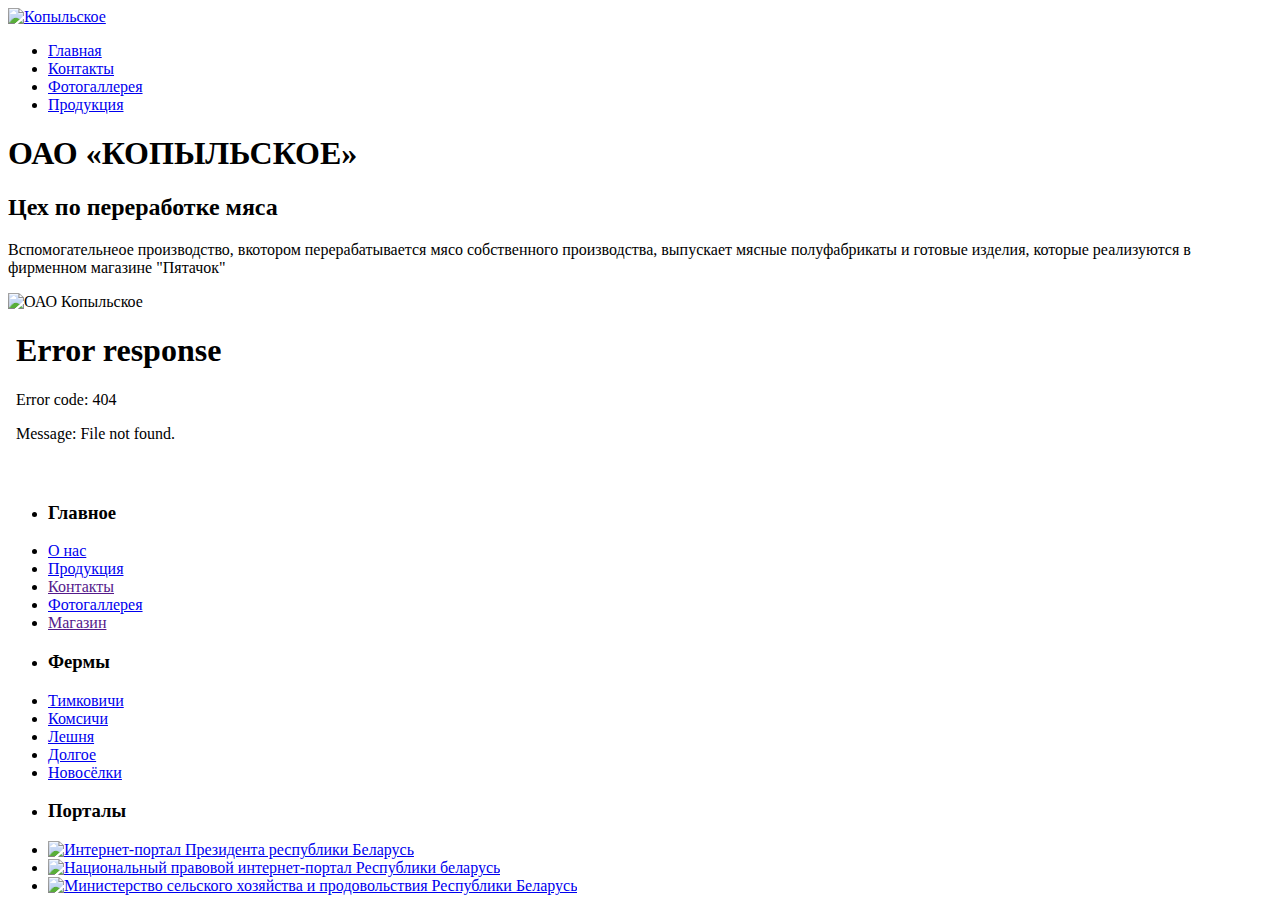
==== CehMyaso.html @ 18164eb9 "Add files via upload" ====
<!DOCTYPE html>
<html lang="en">
<head>
	<link rel="shortcut icon" href="img/svg/LogoBG.png" type="image/png">
	<meta charset="UTF-8">
	<meta name="viewport" content="width=device-width, initial-scale=1.0">
	<title>Копыльское</title>
	<link rel="stylesheet" href="css/style about.css">
</head>
<body>

	<!-- Start header -->

	
	<header class="header">
		<div class="wrapper">
			<div class="header__wrapper">
				<div class="header__logo">
				<a href="D:/с РАБОЧЕГО СТОЛА/Работа/html/index.html" class="header__logo-link">
					<img src="img/svg/LogoBG.png" alt="Копыльское" class="header__logo-pic">
				</a>
			    </div>
			    <nav class="header__nav">
				<ul class="header-list">
					<li class="header__item">
						<a href="index.html" class="header__link">Главная</a>
					</li>
					<li class="header__item">
						<a href="index Contacts.html" class="header__link">Контакты</a>
					</li>
					<li class="header__item">
						<a href="index Photo.html" class="header__link">Фотогаллерея</a>
					</li>
					<li class="header__item">
						<a href="index Products.html" class="header__link">Продукция</a>
					</li>
					
				</ul>
				<div class="header__nav-close">
					<span class="header__nav-close-line"></span>
					<span class="header__nav-close-line"></span>
				</div>
		    	</nav>
			    <div class="header__burger burger">
			    	<span class="burger__line burger__line_first"></span>
				    <span class="burger__line burger__line_second"></span>
				    <span class="burger__line burger__line_third"></span>
			    </div>
		    </div>
		</div>
	</header>

	<!-- End header -->

	<main class="main">
		
		<!-- Start Intro -->

		<section class="intro">
			<div class="wrapper">
				<h1 class="intro__title">
					ОАО «КОПЫЛЬСКОЕ» 
				</h1>
			</div>
				<div class="benefits__intro">
				    <div class="intro_card">
				        <p class="intro__subtitle">
					</p>
			        </div>
			    
			  
		        </div>
		    </div>
		</section>

        <!-- End Intro -->

 		<!-- Start cards -->

	     	<!-- Start Director -->

		<section class="benefits">
			<div class="benefits__wrap">
			    <h2 class="benefits__title">
			     	Цех по переработке мяса
		        </h2>
			    <div class="benefits__cardds">
				    <div class="hello_card">
				    	<p class="opis"> Вспомогательнеое производство, вкотором перерабатывается мясо собственного производства, выпускает мясные полуфабрикаты и готовые изделия, которые реализуются в фирменном магазине "Пятачок"
				    	</p>
					
			    	</div>
			     	<div class="hello_card">
				        <img src="img/Tour2.jpg" alt=" ОАО Копыльское "class="intro_mg">
			    	</div>
		    	</div>
			
		    	<!-- End Director-->

		    	<!-- Start spoilers -->


<!-- Videos Start-->

<div class="videos">
	<div class="videos__wrapper">
		<div class="video__item"></div>
		<iframe class="video__element" src="video/video.mp4" title="YouTube video player" frameborder="0" allow="accelerometer; autoplay; clipboard-write; encrypted-media; gyroscope; picture-in-picture; web-share" allowfullscreen></iframe>
	</div>
</div>


<!-- Videos End-->
	</main>

<footer class="footer">
		<div class="wrapper">
			<div class="footer__item">
				<div class="footer__logo">
					<img src="img/svg/LogoBG.png" alt="" class="footer__logo-pic">
				</div>
				    <nav class="footer__nav ">			
					    <ul class="footer__menu">
					    	<li class="footer__menu-item">
						    	<h3 class="footer__menu-title">Главное
						    	</h3>
						    </li>
					
					    	<li class="footer__menu-item">
					    		<a href="index about.html" class="footer__menu-link">О нас</a>
						    </li>
						    <li class="footer__menu-item">
							    <a href="index Products.html" class="footer__menu-link">Продукция</a>
						    </li>
						    <li class="footer__menu-item">
							    <a href="" class="footer__menu-link">Контакты</a>
						    </li>
						    <li class="footer__menu-item">
						        <a href="index Photo.html" class="footer__menu-link">Фотогаллерея</a>
						    </li>
						    <li class="footer__menu-item">
							    <a href="" class="footer__menu-link">Магазин</a>
						    </li>
					        </ul>			
					    <ul class="footer__menu">
						<li class="footer__menu-item">
							<h3 class="footer__menu-title">Фермы
							</h3>
						</li>
						<li class="footer__menu-item">
							<a href="Timkivichi.html" class="footer__menu-link">Тимковичи</a>
						</li>
						<li class="footer__menu-item">
							<a href="Komsichi.html" class="footer__menu-link">Комсичи</a>
						</li>
						<li class="footer__menu-item">
							<a href="Leshnya.html" class="footer__menu-link">Лешня</a>
						</li>
						<li class="footer__menu-item">
							<a href="Dolgoe.html" class="footer__menu-link">Долгое</a>
						</li>
						<li class="footer__menu-item">
							<a href="Novoselki.html" class="footer__menu-link">Новосёлки</a>

						</li>
					</ul>
				</nav>
				<nav class="footer__RB">
			     	<ul class="footer__menu">
						<li class="footer__menu-item">
							<h3 class="footer__menu-title">
								Порталы</h3>
						</li>
						<li class="footer__menu-item">
						    <a href="https://president.gov.by/ru" class="footer__menu-link"><img src="img/svg/RB1.jpg" class="img_RB1" alt="Интернет-портал Президента республики Беларусь"></a>
						</li>
						<li class="footer__menu-item">
							<a href="https://pravo.by/" class="footer__menu-link"><img src="img/svg/RB2.jpg" class="img_RB1" alt="Национальный правовой интернет-портал Республики беларусь"></a>
						</li>
						<li class="footer__menu-item">
							<a href="https://mshp.gov.by/" class="footer__menu-link"><img src="img/svg/RB3.jpg" class="img_RB1"  alt="Министерство сельского хозяйства и продовольствия Республики Беларусь"></a>
						</li>
						
					</ul>
					</nav>
			</div>
		</div>
	</footer>
<script src="./js/main.js"></script>

</body>
</html>
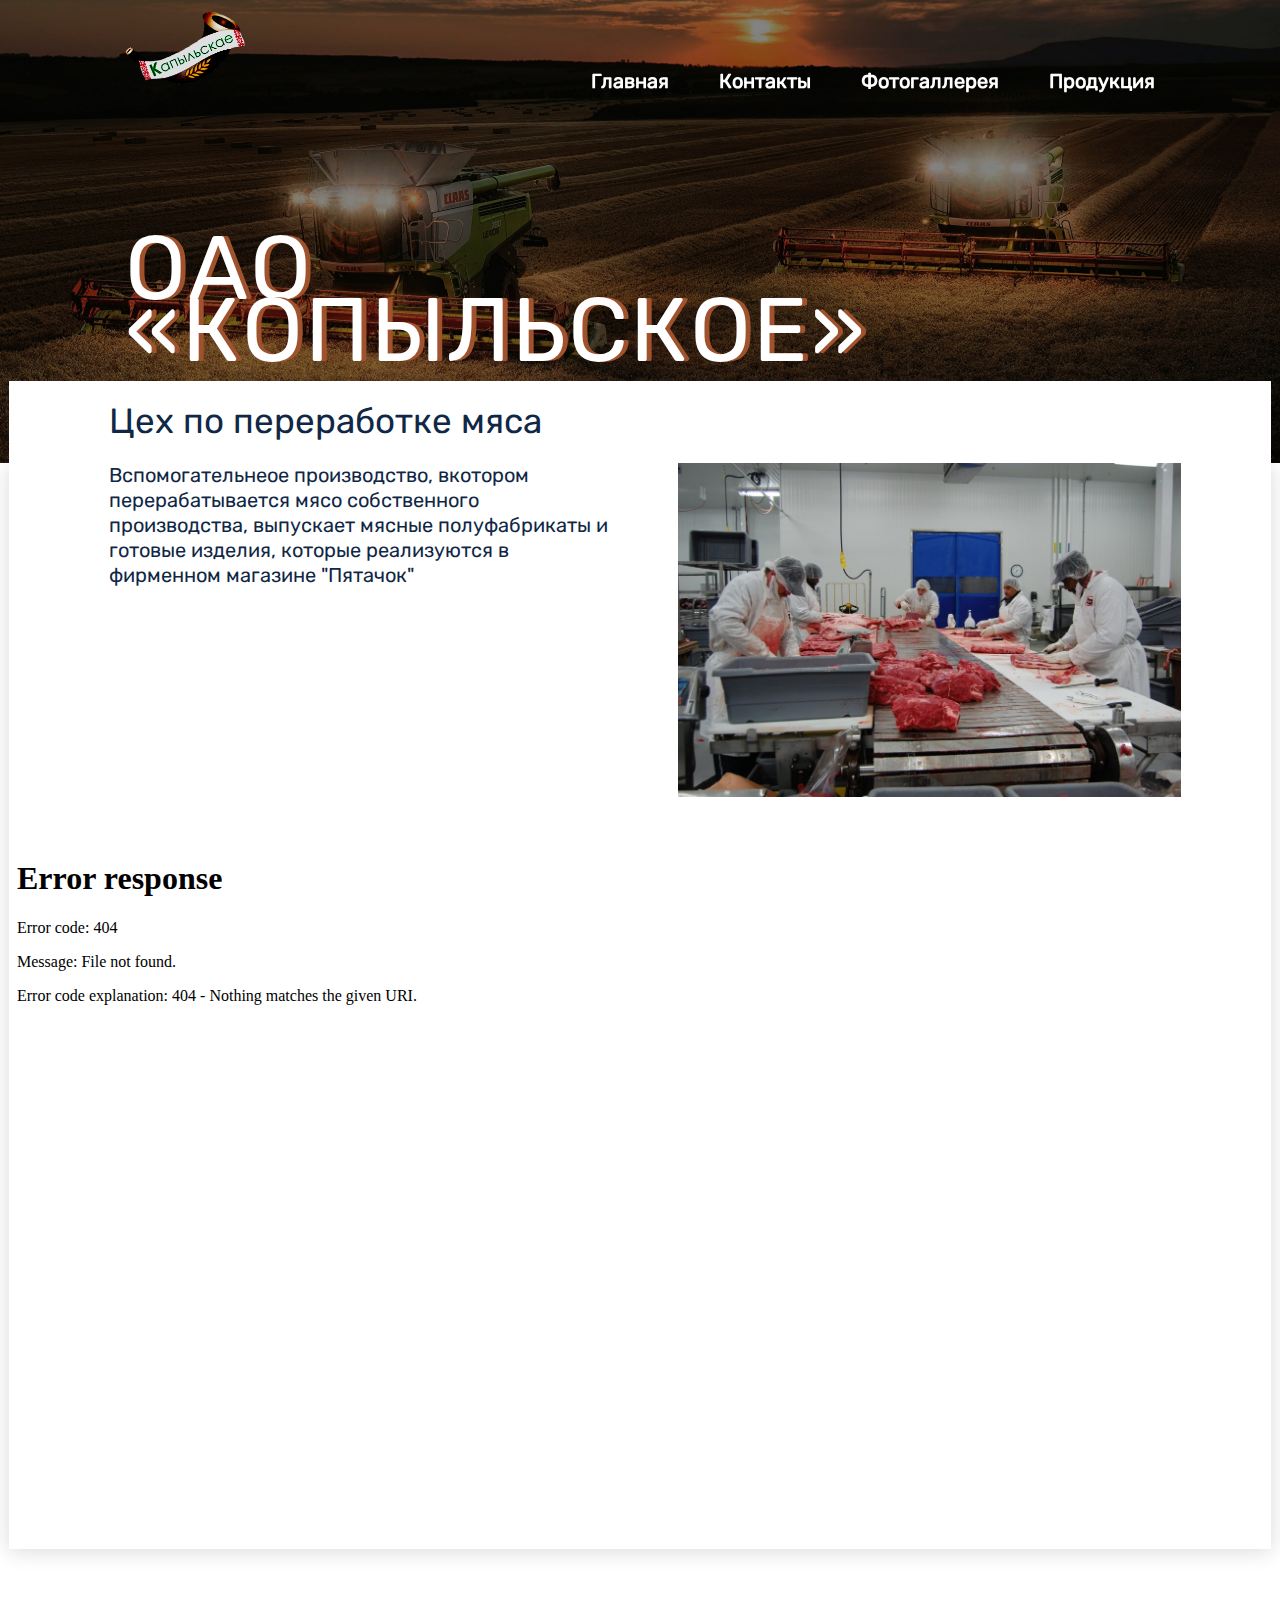
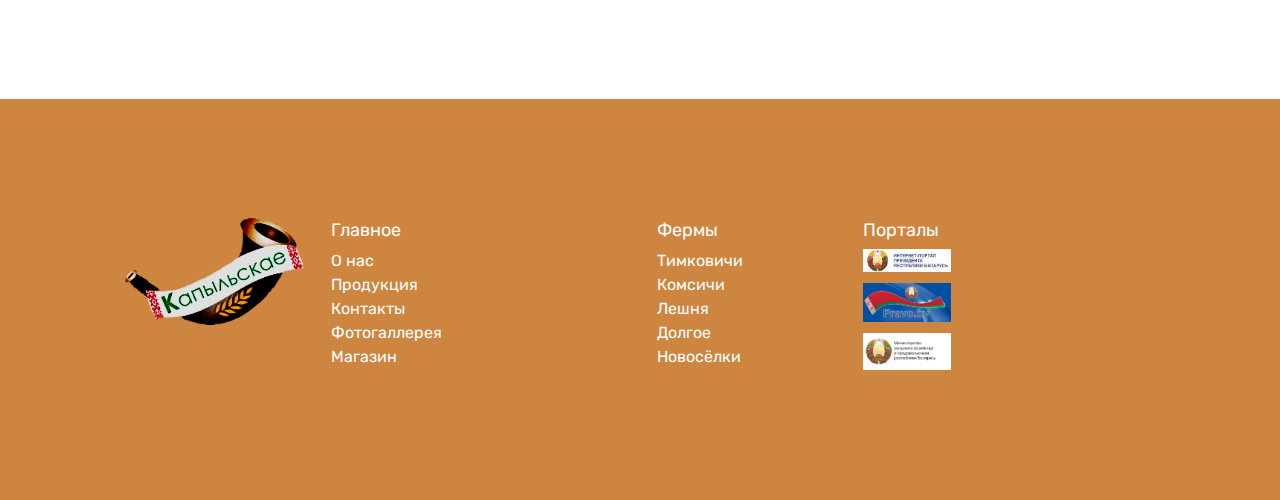
==== commit 21447dbf: "Update CehMyaso.html" ====
--- a/CehMyaso.html
+++ b/CehMyaso.html
@@ -16,7 +16,7 @@
 		<div class="wrapper">
 			<div class="header__wrapper">
 				<div class="header__logo">
-				<a href="D:/с РАБОЧЕГО СТОЛА/Работа/html/index.html" class="header__logo-link">
+				<a href="index.html" class="header__logo-link">
 					<img src="img/svg/LogoBG.png" alt="Копыльское" class="header__logo-pic">
 				</a>
 			    </div>
--- a/css/style about.css
+++ b/css/style about.css
@@ -0,0 +1,1110 @@
+html, body, div, span, applet, object, iframe,
+h1, h2, h3, h4, h5, h6, p, blockquote, pre,
+a, abbr, acronym, address, big, cite, code,
+del, dfn, em, img, ins, kbd, q, s, samp,
+small, strike, strong, sub, sup, tt, var,
+b, u, i, center,
+dl, dt, dd, ol, ul, li,
+fieldset, form, label, legend,
+table, caption, tbody, tfoot, thead, tr, th, td,
+article, aside, canvas, details, embed, 
+figure, figcaption, footer, header, hgroup, 
+menu, nav, output, ryby, section, summary,
+time, mark, audio, video {
+  margin: 0;
+  padding: 0;
+  border: 0;
+  font-size: 100%;
+  font: inherit;
+  vertical-align: baseline;
+  font-weight: normal;
+}
+article, aside, details, figcaption, figure, 
+footer, header, hgroup, menu, nav, section {
+  display: block;
+}
+html {
+  height: 100%;
+}
+body {
+  line-height: 1;
+}
+ol, ul {
+  list-style: none;
+}
+blockquote, q {
+  quotes: none;
+}
+blockquote:before, blockquote:after,
+q:before, q:after {
+  content: '';
+  content: none;
+}
+table {
+  border-collapse: collapse;
+  border-spacing: 0;
+}
+
+html {
+  line-height: 1.15;
+  -webkit-text-size-adjust: 100%;
+}
+body {
+  margin: 0;
+}
+main {
+  display: block;
+}
+h1 {
+  font-size: 2em;
+  margin: 0.67em 0;
+}
+hr {
+  box-sizing: content-box;
+  height: 0;
+  overflow: visible;
+}
+pre {
+  font-family: monospace, monospace;
+  font-size: 1em;
+}
+a {
+  background-color: transparent;
+}
+abbr[title] {
+  border-bottom: none;
+  text-decoration: underline;
+  text-decoration: underline dotted;
+}
+b,strong {
+  font-weight: bolder;
+}
+code,kbd,samp {
+  font-family: monospace, monospace;
+  font-size: 1em;
+}
+small {
+  font-size: 80%;
+}
+sub,sup {
+  font-size: 75%;
+  line-height: 0;
+  position: relative;
+  vertical-align: baseline;
+}
+sub {
+  bottom: -0.25em;
+}
+sup {
+  top: -0.5em;
+}
+img {
+  border-style: none;
+}
+button,input,optgroup,select,textarea {
+  font-family: inherit;
+  font-size: 100%;
+  line-height: 1.15;
+  margin: 0;
+}
+button,input {
+  overflow: visible;
+}
+button,select {
+  text-transform: none;
+}
+button,[type="button"],[type="reset"],[type="submit"] {
+  -webkit-appearance: button;
+}
+button::-moz-focus-inner,
+[type="button"]::-moz-focus-inner,
+[type="reset"]::-moz-focus-inner,
+[type="submit"]::-moz-focus-inner {
+  border-style: none;
+  padding: 0;
+}
+button:-moz-focusring,
+[type="button"]:-moz-focusring,
+[type="reset"]:-moz-focusring,
+[type="submit"]:-moz-focusring {
+  outline: 1px dotted ButtonText;
+}
+fieldset {
+  padding: 0.35em 0.75em 0.625em;
+}
+legend {
+  box-sizing: border-box;
+  color: inherit;
+  display: table;
+  max-width: 100%;
+  padding: 0;
+  white-space: normal;
+}
+progress {
+  vertical-align: baseline;
+}
+textarea {
+  overflow: auto;
+}
+[type="checkbox"],[type="radio"] {
+  box-sizing: border-box;
+  padding: 0;
+}
+[type="number"]::-webkit-inner-spin-button,[type="number"]::-webkit-outer-spin-button {
+  height: auto;
+}
+[type="search"] { 
+  -webkit-appearance: textfield;
+  outline-offset: -2px;
+}
+[type="search"]::-webkit-search-decoration {
+  -webkit-appearance: none;
+}
+::-webkit-file-upload-button {
+  -webkit-appearance: button;
+  font: inherit;
+}
+details {
+  display: block;
+}
+summary {
+  display: list-item;
+}
+template {
+  display: none;
+}
+[hidden] {
+  display: none;
+}
+
+/* rubik-regular - latin_cyrillic */
+@font-face {
+  font-family: 'Rubik';
+  font-style: normal;
+  font-weight: 400;
+  src: local(''),
+       url('../fonts/rubik-v23-latin_cyrillic-regular.woff2') format('woff2'), /* Chrome 26+, Opera 23+, Firefox 39+ */
+       url('../fonts/rubik-v23-latin_cyrillic-regular.woff') format('woff'); /* Chrome 6+, Firefox 3.6+, IE 9+, Safari 5.1+ */
+}
+/* rubik-300italic - latin_cyrillic */
+@font-face {
+  font-family: 'Rubik';
+  font-style: italic;
+  font-weight: 300;
+  src: local(''),
+       url('../fonts/rubik-v23-latin_cyrillic-300italic.woff2') format('woff2'), /* Chrome 26+, Opera 23+, Firefox 39+ */
+       url('../fonts/rubik-v23-latin_cyrillic-300italic.woff') format('woff'); /* Chrome 6+, Firefox 3.6+, IE 9+, Safari 5.1+ */
+}
+/* rubik-700italic - latin_cyrillic */
+@font-face {
+  font-family: 'Rubik';
+  font-style: italic;
+  font-weight: 700;
+  src: local(''),
+       url('../fonts/rubik-v23-latin_cyrillic-700italic.woff2') format('woff2'), /* Chrome 26+, Opera 23+, Firefox 39+ */
+       url('../fonts/rubik-v23-latin_cyrillic-700italic.woff') format('woff'); /* Chrome 6+, Firefox 3.6+, IE 9+, Safari 5.1+ */
+}
+/* rubik-900italic - latin_cyrillic */
+@font-face {
+  font-family: 'Rubik';
+  font-style: italic;
+  font-weight: 900;
+  src: local(''),
+       url('../fonts/rubik-v23-latin_cyrillic-900italic.woff2') format('woff2'), /* Chrome 26+, Opera 23+, Firefox 39+ */
+       url('../fonts/rubik-v23-latin_cyrillic-900italic.woff') format('woff'); /* Chrome 6+, Firefox 3.6+, IE 9+, Safari 5.1+ */
+}
+
+/* header start */
+html {
+  box-sizing: border-box;
+}
+*, *::before, *::after{
+  box-sizing: inherit;
+}
+
+body {
+  font-family: 'Rubik';
+  font-style: normal;
+  font-size: 16px;
+  line-height: 1.2;
+  font-weight: normal;
+  color: #102746;
+   position: relative;
+}
+
+.wrapper {
+  max-width: 1060px;
+  margin: 0 auto;
+  padding: 0 15px;
+}
+
+.wrapper-full {
+  max-width: 1262px;
+  margin: 0 auto;
+  padding: 0 15px;
+}
+
+.section-title {
+  font-weight: 500;
+  font-size: 35px;
+  line-height: 42px;
+  position: relative;
+  padding-bottom: 10px;
+}
+
+.section-title::after {
+  display: block;
+  content: '';
+  width: 253px;
+  height: 3px;
+  background-color: #A0522D;
+  position: absolute;
+  bottom: 0;
+  left: 0;
+}
+
+
+img {
+  max-width: 100%;
+  height: auto;
+}
+
+img {
+  max-width: 100%;
+  height: auto;
+}
+
+.header{
+  position: fixed;
+  top: 0;
+  left: 0;
+  width: 100%;
+  transition: .2s linear;
+  z-index: 999;
+}
+
+
+.header_active{
+  background: #A0522D;
+}
+
+.header__wrapper {
+  display: flex;
+  flex-wrap: wrap;
+  align-items: flex-end;
+  justify-content: space-between;
+  padding-top: 2px;
+}
+.header-list {
+  display: flex;
+  flex-wrap: wrap;
+}
+
+.header__item {
+  margin-right: 50px;
+  transform: translateY(25%);
+}
+
+.header__item:last-child{
+  margin-right: 0
+}
+
+.header__link {
+  color: #ffffff;
+  font-size: 20px;
+  line-height: 70px;
+  text-decoration: none;
+  font-weight: bold;
+}
+
+.header__link:hover, .header__link:focus, .header__link:active {
+  opacity: .75;
+}
+
+.header__logo-pic {
+  width: 50%;
+  margin-top: 10px;
+  margin-bottom: 10px;
+}
+
+.header__burger{
+  display: none;  
+  width: 40px;
+  height: 28px;
+  margin-bottom: 5px;
+  position: relative;
+}
+
+.burger__line{
+  display: block;
+  width: 100%;
+  height: 3px;
+  background-color: #fff;
+  position: absolute;
+  left: 0;
+}
+
+.burger__line_first{
+  top: 0;
+}
+
+.burger__line_second{
+  top: 50%;
+  transform: translateY(-50%);
+}
+
+.burger__line_third{
+  bottom: 0;
+}
+
+
+/* header end */
+
+/* intro start */
+
+.intro {
+  padding-bottom: 40px;
+  min-height: 50vh;
+  background: url('../img/intro-bg.jpg') no-repeat center;
+  background-size: cover;
+  padding-top: 98px;
+}
+
+.intro__title {
+  font-weight: 500;
+  font-size: 90px;
+  line-height: 62px;
+  color: #FFFFFF;
+  max-width: 609px;
+padding-top:  80px;
+  text-shadow: .05em 0 #A0522D;
+  letter-spacing: 2px;
+}
+
+.intro__subtitle {
+  font-size: 32px;
+  line-height: 28px;
+  color: #FFFF;
+  max-width: 650px;
+  margin-bottom: 10px;
+  margin-left: 180px;
+}
+
+.places__caption {
+  display: flex;
+  flex-wrap: wrap;
+  align-items: center;
+  justify-content: space-between;
+  margin-bottom: 36px;
+}
+/* intro end */
+
+/* benefits start */
+
+.benefits {
+  margin-bottom: 150px;
+
+}
+
+.benefits__wrap {
+  max-width: 1262px;
+  background-color: #fff;
+  margin: 0 auto;
+  box-shadow: 0px 2px 20px rgba(21, 24, 36, 0.15993);
+  position: relative;
+}
+
+.benefits__title {
+  width: 100%;
+  font-weight: 500;
+  font-size: 35px;
+  line-height: 42px;
+  padding: 19px 100px 21px 100px;
+
+  position: absolute;
+  top: 0;
+  left: 0;
+  transform: translateY(-100%);
+  background-color: #fff;
+
+}
+.kopyl {
+   padding-left: 40px;
+   margin-top: 1em;
+   margin-bottom: 1em;
+   list-style-type: circle;
+}
+.benefits__cardds {
+  margin-bottom: -58px;
+  display: grid;
+  grid-template-columns: repeat(2, 1fr);
+  grid-column-gap: 55px;
+  padding: 0px 100px;
+}
+.Exit_card {
+  padding: 0px 100px 20px 100px;
+   text-align:justify;
+}
+
+.benefits__cards {
+  display: grid;
+  grid-template-columns: repeat(3, 1fr);
+  grid-column-gap: 55px;
+  padding: 1500px 100px;
+
+}
+
+.benefits__card {
+  grid-column: span 1;
+  margin-bottom: 12px;
+
+}
+.benefits__card-pic {
+  margin-bottom: 12px;
+  max-width: 66px;  
+}
+
+.opis {
+ 
+  font-size: 20px;
+  line-height: 25px;
+  margin-bottom: 12px;
+
+}
+
+.intro_mg {
+  display: block;
+  margin-left: 10px;
+  margin-bottom: 100px;
+}
+
+.benefits__card-thumb {
+  display: block;
+}
+
+.benefits__card-title {
+  font-weight: 500;
+  font-size: 22px;
+  line-height: 24px;
+  margin-bottom: 26px;
+  
+}
+
+.benefits__card-desc {
+  font-size: 18px;
+  line-height: 24px;
+  margin-bottom: 39px;
+}
+
+.benefits__card-more {
+  display: inline-block;
+  padding-right: 59px;
+  font-size: 16px;
+  line-height: 24px;
+  color: #A0522D;
+  text-decoration: none;
+  text-transform: uppercase;
+  background: url(../img/svg/Shape.svg) no-repeat 95% center;
+  transition: .2s all;
+  
+}
+.benefits__card-more-ruc{
+  display: inline-block;
+  padding-right: 59px;
+  font-size: 16px;
+  line-height: 24px;
+  color: #A0522D;
+  text-decoration: none;
+  text-transform: uppercase;
+  background: url(../img/svg/Shape.svg) no-repeat 95% center;
+  transition: .2s all;
+}
+
+.benefits__card-more:hover, .benefits__card-more:focus {
+  background: url(../img/svg/Shape.svg) no-repeat right center;
+  opacity: .65;
+}
+.benefits__card-more-ruc:hover, .benefits__card-more-ruc:focus {
+  background: url(../img/svg/Shape.svg) no-repeat right center;
+  opacity: .65;
+}
+
+
+.places {
+  margin-bottom: 131px;
+}
+.places__caption {
+  display: flex;
+  flex-wrap: wrap;
+  align-items: center;
+  justify-content: space-between;
+  margin-bottom: 36px;
+}
+
+.places-title {
+  margin-right: 15px;
+
+}
+
+.places__cards {
+  display: grid;
+  grid-template-columns: repeat(6, 1fr);
+  grid-column-gap: 10px;
+  grid-row-gap: 10px; 
+}
+
+.places__card {
+  position: relative;
+  overflow: hidden;
+}
+
+.places__card::after {
+  display: block;
+  content: '';
+  width: 100%;
+  height: 100%;
+  background-color: rgba(21, 24, 36, 0.4);
+  position: absolute;
+  top: 0;
+  left: 0;
+  z-index: 2;
+}
+
+.places__card:hover .places__card-pic {
+  transform: scale(1.05);
+}
+
+.places__card-title {
+  font-size: 50px;
+  line-height: 60px;
+  color: white;
+  position: absolute;
+  bottom: 27px;
+  left: 29px;
+  z-index: 3;
+}
+
+.places__card_size-lg {
+  grid-column: span 3;
+  height: 354px;
+}
+
+.places__card_size-sm {
+  grid-column: span 2;
+}
+
+.places__card-pic {
+  width: 100%;
+  transition: 0.15s all;
+}
+
+.places__card-pic_size_lg {
+  height: 354px;
+  object-fit: cover;
+}
+
+.places__card-pic_size_sm {
+  height: 283px;
+  object-fit: cover;
+}
+.places__card-link {
+  position: absolute;
+  left: 0;
+  top: 0;
+  width: 100%;
+  height: 100%;
+  z-index: 4;
+}
+
+/* tiurs styles start */
+
+.tours {
+  margin-bottom: 139px;
+}
+
+.tours__tour {
+  display: grid;
+  grid-template-columns: repeat(2, 1fr);
+  grid-column-gap:108px;
+  align-items: center;
+  margin-bottom: 77px;
+
+}
+
+.tour__title{
+font-size: 28px;
+line-height: 35px;
+ 
+  margin-bottom: 85px;
+}
+
+.tour__desc{
+  font-size: 20px;
+  line-height: 26px;
+  margin-bottom: 50px;
+}
+
+.tour__card-more {
+  display: inline-block;
+  padding-right: 59px;
+  font-size: 16px;
+  line-height: 24px;
+  color: #A0522D;
+  text-decoration: none;
+  text-transform: uppercase;
+  background: url(../img/svg/Shape.svg) no-repeat 95% center;
+  transition: .2s all;
+  margin-bottom: 15px;
+
+}
+
+.tour__card-more:hover, .tour__card-more:focus {
+  background: url(../img/svg/Shape.svg) no-repeat right center;
+  opacity: .65;
+}
+
+.tour__info {
+  padding-left: 47px;
+}
+/* tiurs styles end */
+
+/* Top start */
+
+.top {
+  margin-bottom: 86px;
+}
+
+.top__tittle {
+  margin-bottom: 54px;
+}
+
+.top__cards {
+  display: grid;
+  grid-template-columns: repeat(6, 1fr);
+  grid-column-gap: 57px;
+  grid-row-gap: 57px; 
+}
+
+.top__card {
+  display: flex;
+  flex-direction: column;
+  grid-column: span 2;
+}
+
+.top__card-pic {
+  position: relative;
+  margin-bottom: 45px;
+}
+
+.top__card-stats {
+  display: flex;
+  flex-wrap: wrap;
+  align-items: center;
+  position: absolute;
+  bottom: 0;
+  left: 0;
+  width: 100%;
+  background: rgba(21, 24, 36, 0.6);
+  padding: 16px 25px;
+}
+
+.top__card-tittle {
+  font-weight: 500;
+  font-size: 25px;
+  line-height: 24px;
+  color: #fff;
+}
+
+.top__card-desc {
+  font-size: 20px;
+  line-height: 26px;
+  margin-bottom: 31px;
+
+}
+
+.top__card-more {
+  width: 157px;
+  padding: 12px 19px;
+  background: #A0522D;
+  text-decoration: none;
+  color: #fff;
+  font-size: 20px;
+  line-height: 26px;
+  margin: auto 0 0 0;
+}
+
+.top__card-more:hover, .top__card-more:focus, .top__card-more:active{
+  background: #CD853F;
+}
+
+
+/* Top End */
+
+/* Video Start */
+
+.videos {
+  width: 100%;
+}
+
+.videos__wrapper {
+  max-width: 1440px;
+  margin: 0 auto;
+  position: relative;
+}
+
+.video__item {
+  padding-top: 56.25%;
+}
+
+.video__element{
+  position: absolute;
+  top: 0;
+  left: 0;
+  width: 100%;
+  height: 100%;
+}
+
+/* Video End */
+
+/* footer start */
+
+.footer {
+  background: #CD853F;
+  padding: 119px 0;
+}
+
+.footer__item{
+  display: flex;
+  flex-wrap: wrap;
+}
+
+.footer__logo{
+  width: 20%;
+padding-right: 20px;
+}
+
+.footer__RB {
+  width: 40%;
+  padding-left: 120px;
+}
+
+.footer__menu-title {
+  color: white;
+ font-weight: 50;
+font-size: 18px;
+line-height: 24px;
+padding-bottom: 7px;
+}
+
+.footer__menu-link{
+  color: white;
+  text-decoration: none;
+  font-weight: 50;
+font-size: 16px;
+line-height: 24px;
+}
+
+.footer__menu-link:hover, .footer__menu-link:focus, .footer__menu-link:active{
+  opacity: 0.75;
+}
+
+.footer__nav{
+  display: flex;
+  flex-wrap: wrap;
+  justify-content: space-between;
+  width: 40%;
+}
+
+.img_RB1{
+  width: 30%;
+  padding-bottom: 4px;
+}
+
+
+/* footer end */
+
+/* Media start */
+@media screen and (max-width: 1216px) {
+  .benefits {
+    margin-bottom:  75px;
+  }
+
+   .Exit_card {
+  padding: 104px 100px 20px 100px;
+ }
+  .intro {
+    padding: 31px 15px;
+  }
+}
+@media screen and (max-width: 977px) {
+  .benefits {
+    margin-bottom:  75px;
+  }
+  .intro {
+    padding: 31px 15px;
+  }
+
+  .Exit_card {
+  padding: 104px 100px 20px 100px;
+}
+  .benefits__card {
+    margin-bottom:  60px;
+  }
+  .benefits__cards {
+    padding: 0 15px;
+    grid-column-gap: 35px;
+  }
+  .benefits__cardds {
+    padding: 0 15px;
+    grid-column-gap: 35px;
+     margin-bottom: -58px;
+  }
+
+  .benefits__title {
+    padding: 35px 15px;
+  }
+  .places__card_size-lg {
+    grid-column: span 6; 
+  }
+  .places__card_size-sm{
+    grid-column: span 6;
+  }
+  .tours__tour {
+    grid-column-gap: 35px;
+  }
+  .tour__info {
+    padding-left: 0;
+  }
+  .tour__title{
+    margin-bottom: 15px;
+  }
+  .tour__desc {
+    margin-bottom: 15px;
+  }
+
+  .top__cards {
+    grid-column-gap: 25px;
+    grid-row-gap: 55px;
+  }
+
+  .top__card {
+    grid-column: span 3;
+  }
+  .top__card-pic {
+    margin-bottom: 25px;
+  }
+  .footer {
+    padding: 60px 0;
+  }
+  .intro__subtitle {
+    margin-left: 10px;
+  }
+
+}
+@media screen and (max-width: 757px) {
+  .section-title::after {
+    width: 128px;
+  }
+  .header__burger{
+    display: block;
+  }
+  .header__nav {
+    width: 100%;
+    height: 100%;
+    position: fixed;
+    top: 0;
+    left: 0;
+    background-color: #000;
+    z-index: 10;
+    padding: 75px;
+    transform: translateX(100%);
+    transition: .2s all linear;
+  }
+
+  .header__nav_active{
+    transform: translateX(0);
+  }
+  .header__item{
+    width:100%;
+    margin-right: 0;
+    margin-bottom: 35px;
+  }
+  .header__item:last-child{
+    margin-bottom: 0;
+
+  }
+  .header__link {
+    font-size: 42px;
+    line-height: 48px;
+  }
+  .header__nav-close{
+    width: 40px;
+    height: 40px;
+    position: absolute;
+    top: 20px;
+    right: 20px;
+
+  }
+
+  .header__nav-close-line {
+    display: block;
+    width: 100%;
+    height: 2px;
+    background-color: #fff;
+    position: absolute;
+    top: 50%;
+    
+  }
+  .header__nav-close-line:first-child{
+    transform: translateY(-50%) rotate(45deg);
+  }
+
+  .header__nav-close-line:last-child{
+    transform: translateY(-50%) rotate(-45deg);
+  }
+
+  .benefits {
+    margin-bottom: 20px;
+  }
+  .benefits__card {
+    grid-column: span 6;
+    margin-bottom: 30px;
+  }
+  .hello_card {
+    grid-column: span 6;
+
+  }
+  .benefits__card-pic {
+    margin-bottom: 20px;
+  }
+  .benefits__card-title  {
+    margin-bottom: 12px;
+  }
+  .benefits__card-desc {
+    margin-bottom: 10px;
+  }
+  .benefits__card-more-ruc {
+    margin-bottom: 20px; 
+  }
+  .intro {
+    padding-bottom: 10px;
+  }
+  .intro__title{
+    font-size: 35px;
+    line-height: 27px;
+    margin-bottom:10px;
+  }
+  .intro__subtitle {
+    font-size: 18px;
+    line-height: 22px;
+  }
+  .places__card_size-lg,  .places__card_size-sm {
+   height: 250px;
+  }
+  .places__card-title {
+    font-size: 45px;
+  }
+  .places {
+    margin-bottom: 76px;
+  }
+  .tour-pic, .tour__info {
+    grid-column: span 2;
+  }
+  .tour-pic {
+    margin-bottom: 12px;
+  }
+  .tours__tour {
+    margin-bottom: 50px;
+  }
+  .tours {
+    margin-bottom: 76px;
+  }
+  .top {
+    margin-bottom: 76px;
+  }
+.benefits__cardds {
+  margin-bottom: -58px;
+  display: grid;
+  grid-template-columns: repeat(2, 1fr);
+  grid-column-gap: 21px;
+  padding: 0px 100px;
+}
+    .tour-pic_mob_first {
+    grid-row-start: -1;
+  }
+  .top__card-desc {
+    margin-bottom: 10px;
+  }
+  .footer__logo {
+    width: 100%;
+    margin-bottom: 12px;
+  }
+  .footer__nav{
+    width: 100%;
+  }
+
+  .footer__RB {
+    width: 100%;
+  }
+  .footer__menu-title {
+    padding-bottom: 6px;
+  }
+
+  .img_RB1 {
+    width: 60%;
+    padding-bottom: 7px;
+  }
+  .footer__menu {
+    width: 50%;
+    margin-bottom: 12px;
+  }
+    .intro__title {
+    padding-bottom: 50px;
+  }
+
+}
+
+
+@media screen and (max-width: 668px) {
+ .intro__subtitle {
+    margin-left: 10px;
+  }
+  .table_dark  {
+    margin-left: -6px;
+  }
+    .Exit_card {
+  padding: 104px 59px 20px 28px;
+}
+.benefits__cardds {
+  margin-bottom: -58px;
+  display: grid;
+  grid-template-columns: repeat(2, 1fr);
+  grid-column-gap: 21px;
+  padding: 0px 100px;
+}
+}
+@media screen and (max-width: 500px) {
+  .benefits__cardds {
+  margin-bottom: -58px;
+  display: grid;
+  grid-template-columns: repeat(2, 1fr);
+  grid-column-gap: 21px;
+  padding: 18px 38px;
+}
+  .header__nav {
+    padding: 75px 30px;
+  }
+  .top__card {
+    grid-column: span 6;
+  }
+  .intro_card {
+    grid-column: span 2;
+  }
+  .intro {
+    padding-bottom: 180px;
+  }
+     .Exit_card {
+  padding: 104px 59px 20px 28px;
+  }
+}
+/* Media End */
